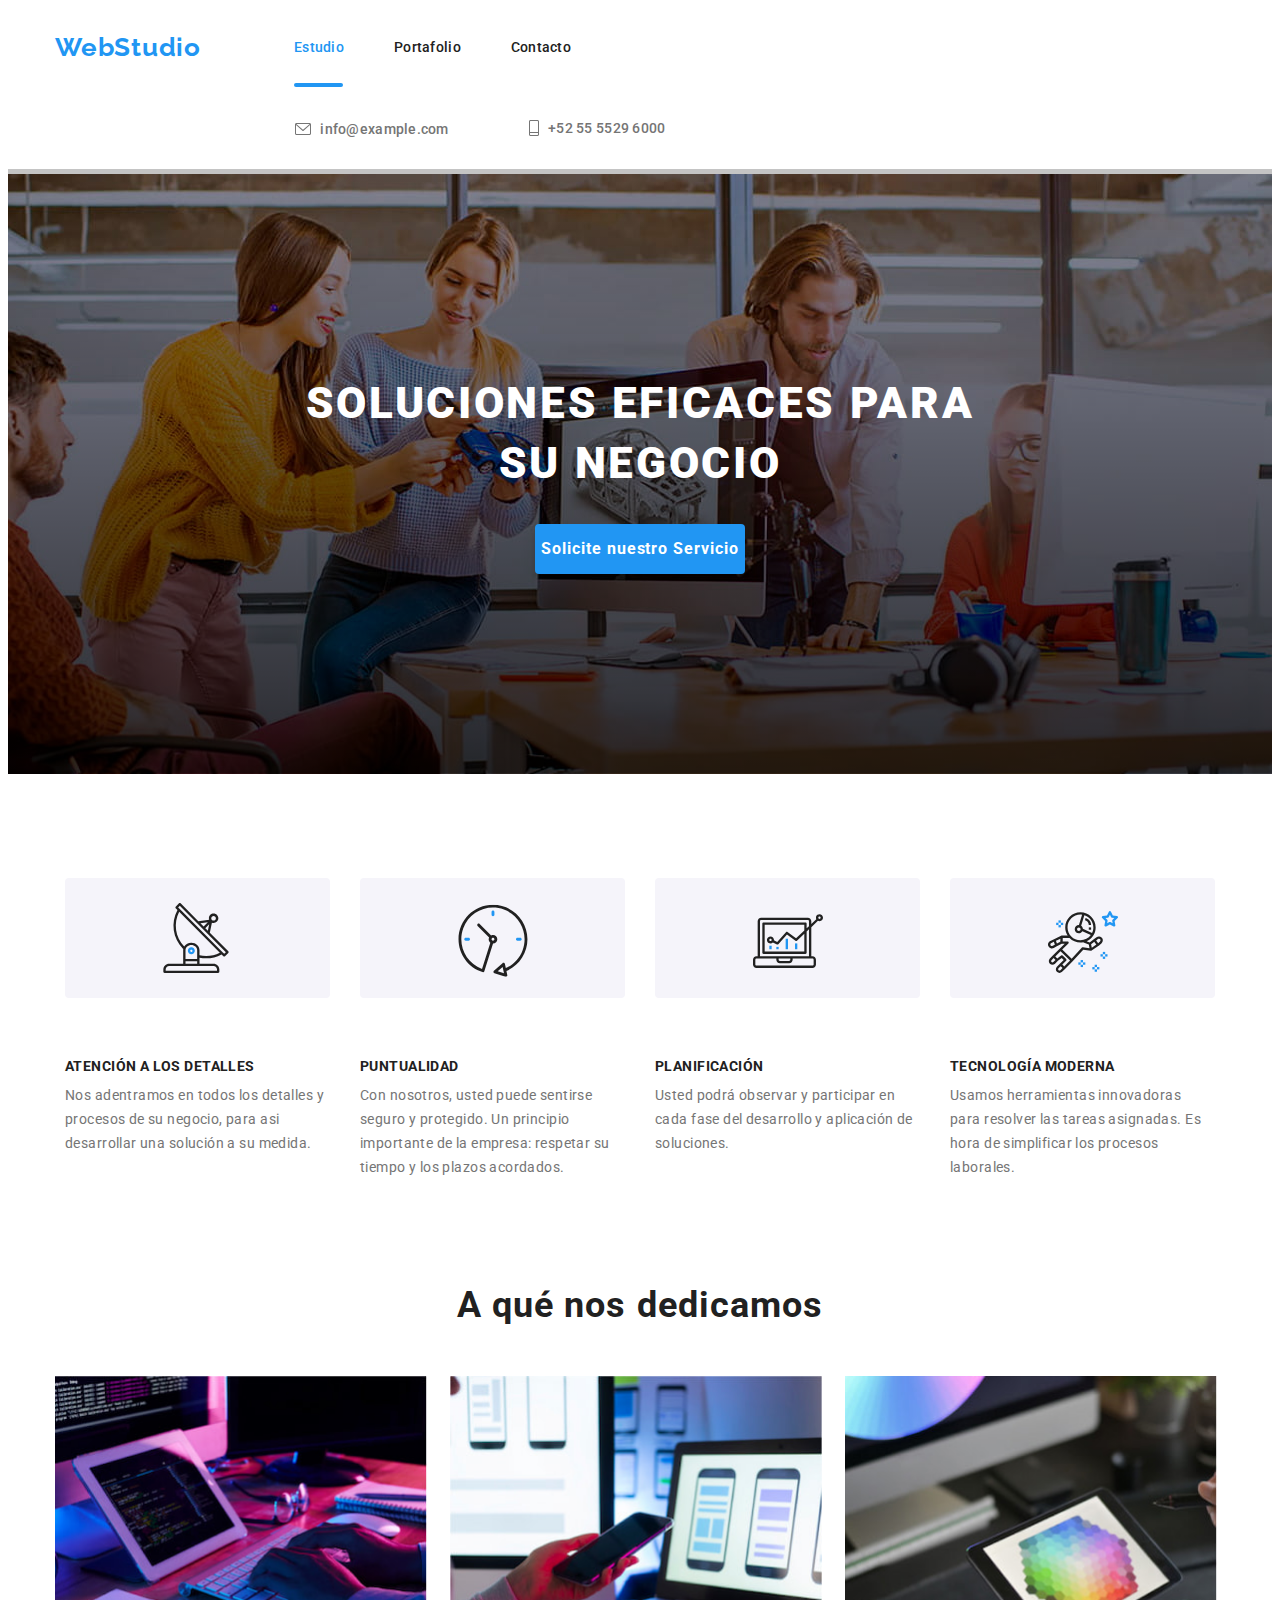
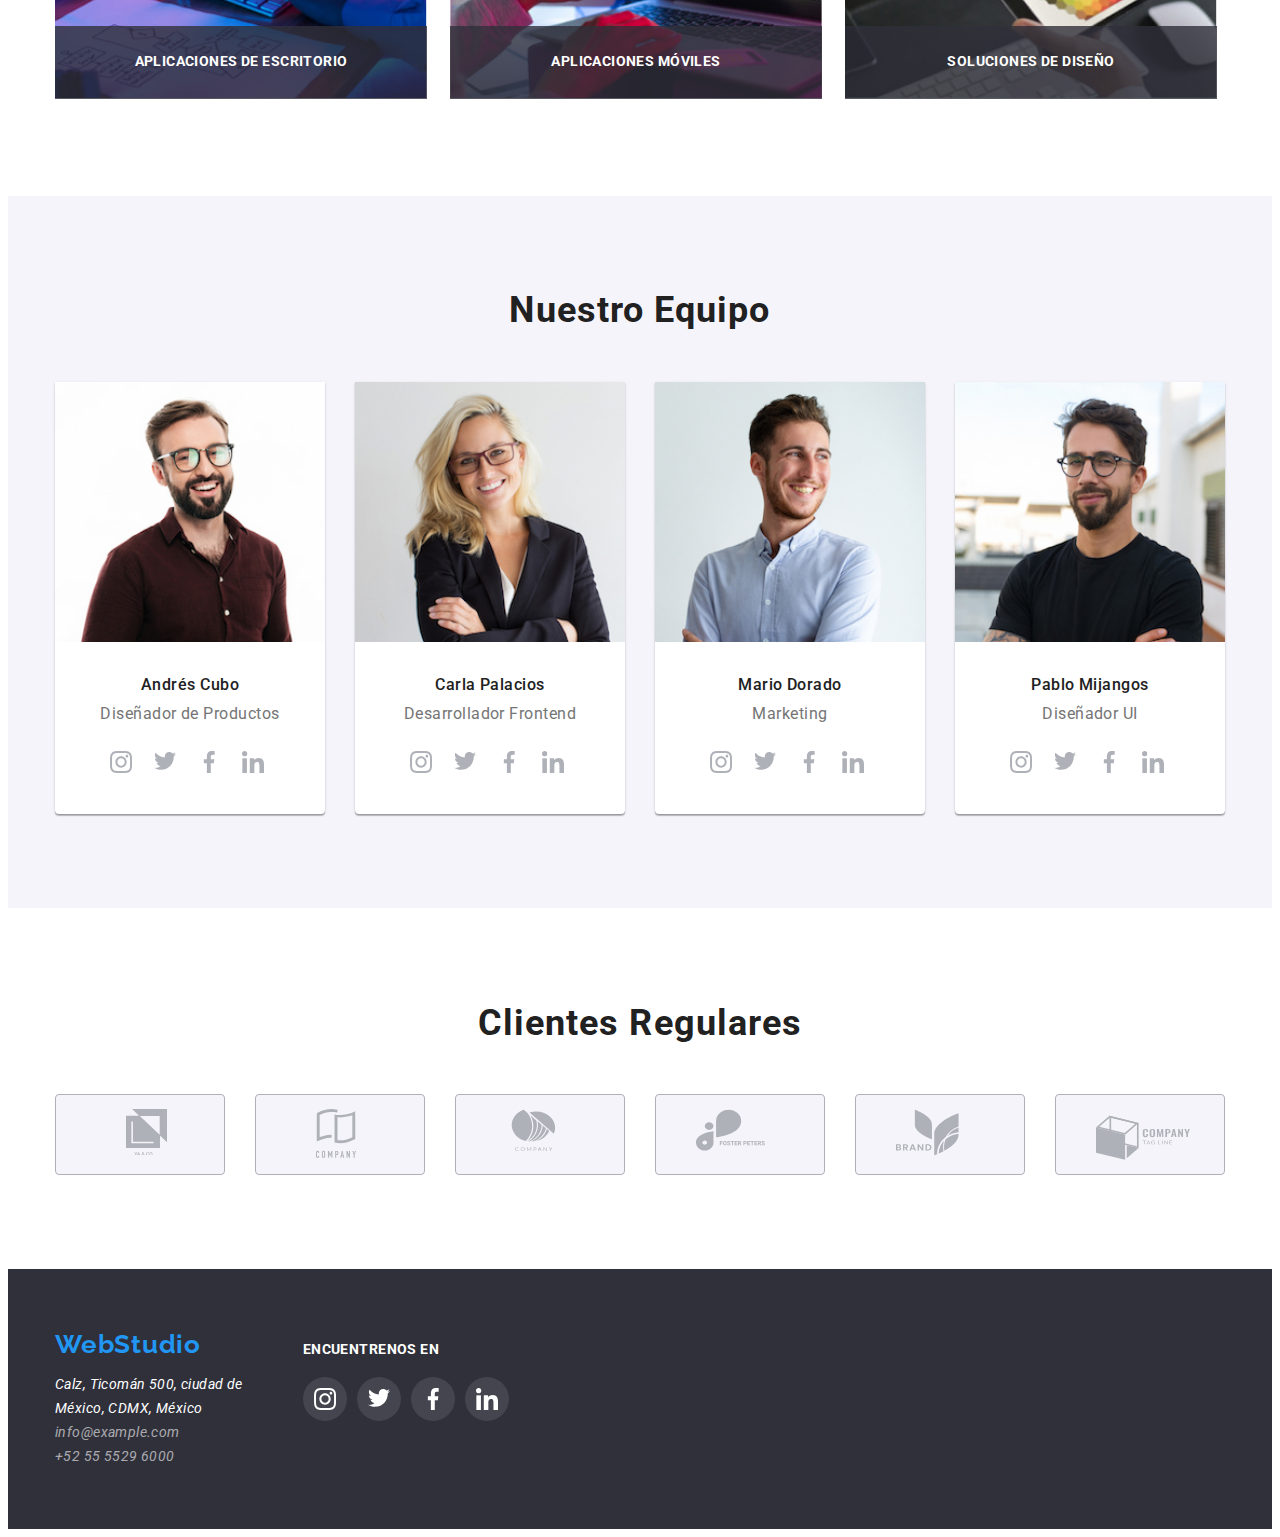
==== index.html @ 2995425c "commit init" ====
<!DOCTYPE html>
<html lang="en">

<head>
    <meta charset="UTF-8" />
    <meta http-equiv="X-UA-Compatible" content="IE=edge" />
    <meta name="viewport" content="width=device-width, initial-scale=1.0" />
    <meta name="theme" content="soluciones efectivas para negocios" />
    <meta name="keywords" content="Negocios, aplicaciones, programas, software" />
    <title>WebStudio</title>
    <link rel="preconnect" href="https://fonts.googleapis.com">
    <link rel="preconnect" href="https://fonts.gstatic.com" crossorigin>
    <link
        href="https://fonts.googleapis.com/css2?family=Raleway:ital,wght@1,700&family=Roboto:wght@400;500;700;900&display=swap"
        rel="stylesheet">
    <link rel="stylesheet" href="https://cdnjs.cloudflare.com/ajax/libs/modern-normalize/2.0.0/modern-normalize.css"
        integrity="sha512-gA2Bvu0/hw4oj0Lp8ZHjK+o3S4BE5m8d/wNVy6ktKLhHKPpWLQwv9ixzuWirWOakoJqlBdePq2NhoCaUOQ5npQ=="
        crossorigin="anonymous" referrerpolicy="no-referrer" />
    <link rel="stylesheet" href="styles.css">
</head>

<body>
    <header class="border">
        <div class="container header-container">
            <a href="index.html" class="link-logo link-position contour-logo">WebStudio</a>
            <nav class="nav-flex">
                <ul class="link-position">
                    <li><a href="./index.html" class="link after-index">Estudio</a></li>
                    <li><a href="./portafolio.html" class="link">Portafolio</a></li>
                    <li><a href="./contacto" class="link">Contacto</a></li>
                </ul>
            </nav>

            <ul class="link-position">
                <li class="header-contacts">
                    <a href="mailto:info@example.com" class="font-position margin-text">
                        <svg class="mail-icon" width="16px" height="12px">
                            <use href="./spriteSVG/icons.svg#icon-mail"></use>
                        </svg>
                        info@example.com
                    </a>
                </li>
                <li class="header-contacts">
                    <a href="tel:+525555296000" class="font-position">
                        <svg class="phone-icon" width="10" height="16">
                            <use href="./spriteSVG/icons.svg#icon-phone"></use>
                        </svg>
                        +52 55 5529 6000
                    </a>
                </li>
            </ul>
        </div>
    </header>

    <main>
        <section class="section-padding background-image image-padding">
            <div class="first-section container">
                <h1 class="tittle">SOLUCIONES EFICACES PARA <br>SU NEGOCIO</h1>
                <button type="button" class="request-our-services-btn request-our-services-btn-style"
                    data-modal-open>Solicite nuestro
                    Servicio</button>
                <div class="backdrop is-hidden" data-modal>
                        <div class="box-modal">
                            <button type="button" class="icon-close-style"><svg width="16" height="16" viewBox="3 -1 13 15" data-modal-close>
                                <use href="spriteSVG/icons.svg#icon-close"></use> 
                            </svg></button>

                            <form>
                                holass
                                <label>
                                    
                                </label>
                            </form>
                        </div>
                </div>
            </div>
        </section>

        <section class="second-section-container">
            <div class="container">
                <ul class="text-container">
                    <li class="text-box">
                        <div class="icon-text-box">
                            <svg width="70" viewBox="0 -25 70 120">
                                <use href="./spriteSVG/icons.svg#icon-antena-1"></use>
                            </svg>
                        </div>
                        <h3 class="text-box-tittle">ATENCIÓN A LOS DETALLES</h3>
                        <p class="text-box-description">Nos adentramos en todos los detalles y procesos de su negocio,
                            para asi
                            desarrollar una solución a su medida.</p>
                    </li>
                    <li class="text-box">
                        <div class="icon-text-box">
                            <svg width="70" viewBox="0 -28 68 120">
                                <use href="./spriteSVG/icons.svg#icon-reloj-1"></use>
                            </svg>
                        </div>
                        <h3 class="text-box-tittle">PUNTUALIDAD</h3>
                        <p class="text-box-description">Con nosotros, usted puede sentirse seguro y protegido. Un
                            principio
                            importante de la empresa: respetar su tiempo y los plazos acordados.</p>
                    </li>
                    <li class="text-box">
                        <div class="icon-text-box">
                            <svg width="70" viewBox="0 -26 70 100">
                                <use href="./spriteSVG/icons.svg#icon-diagrama-1"></use>
                            </svg>
                        </div>
                        <h3 class="text-box-tittle">PLANIFICACIÓN</h3>
                        <p class="text-box-description">Usted podrá observar y participar en cada fase del desarrollo y
                            aplicación de
                            soluciones.</p>
                    </li>
                    <li class="text-box">
                        <div class="icon-text-box">
                            <svg width="70" viewBox="0 -27 70 108">
                                <use href="./spriteSVG/icons.svg#icon-astronauta-1"></use>
                            </svg>
                        </div>
                        <h3 class="text-box-tittle">TECNOLOGÍA MODERNA</h3>
                        <p class="text-box-description">Usamos herramientas innovadoras para resolver las tareas
                            asignadas. Es hora
                            de simplificar los procesos laborales.</p>
                    </li>
                </ul>
            </div>
        </section>
        <section class="section-padding">
            <div class="container">
                <h2 class="tittle-one-format">A qué nos dedicamos</h2>
                <ul class="img-container">
                    <li>
                        <div class="img-relative-position">
                        <img src="images/ejemplodetrabajo.jpg" alt="Persona trabajando en una computadora" width="372">
                        <p class="img-box">APLICACIONES DE ESCRITORIO</p>
                        </div>
                    </li>
                    <li>
                        <div class="img-relative-position">
                        <img src="images/ejemplodetrabajo2.jpg" alt="Persona realizando comprobaciones en su celular y computadora" width="372">
                        <p class="img-box">APLICACIONES MÓVILES</p>
                        </div>
                    </li>
                    <li>
                        <div class="img-relative-position">
                        <img src="images/ejemplodetrabajo3.jpg" alt="Persona trabajando en una tablet" width="372">
                        <p class="img-box">SOLUCIONES DE DISEÑO</p>
                        </div>
                    </li>
                </ul>
            </div>
        </section>

        <section class="section-padding background-color-section">
            <div class="container">
                <h2 class="tittle-two-format">Nuestro Equipo</h2>
                <ul class="our-team-container">
                    <li class="our-team-card"><img src="./images/diseñadordelaempresa.jpg"
                            alt="Empleado encargado del diseño" width="270" />
                        <div class="our-team-information">
                            <p class="employeer-name">Andrés Cubo</p>
                            <p class="employeer-position">Diseñador de Productos</p>
                            <ul class="social-media-container">
                                <li><a class="card-social-media-list-link" href="https://www.instagram.com"><svg
                                            width="44" height="44" viewBox="0 -10 20 40">
                                            <use href="./spriteSVG/icons.svg#icon-instagram"></use>
                                        </svg> </a> </li>
                                <li><a class="card-social-media-list-link" href="https://www.twitter.com"><svg
                                            width="44" height="44" viewBox="0 -10 20 40">
                                            <use href="./spriteSVG/icons.svg#icon-twitter"></use>
                                        </svg> </a> </li>
                                <li><a class="card-social-media-list-link" href="https://facebook.com"><svg width="44"
                                            height="44" viewBox="-5 -10 20 40">
                                            <use href="./spriteSVG/icons.svg#icon-facebook"></use>
                                        </svg> </a> </li>
                                <li><a class="card-social-media-list-link" href="https://linkedin.com"><svg width="44"
                                            height="44" viewBox="0 -10 20 40">
                                            <use href="./spriteSVG/icons.svg#icon-linkedin"></use>
                                        </svg> </a> </li>
                            </ul>
                        </div>
                    </li>

                    <li class="our-team-card"><img src="./images/desarrolladoradelaempresa.jpg"
                            alt="Empleada encargada de la creación de los programas" width="270" />
                        <div class="our-team-information">
                            <p class="employeer-name">Carla Palacios</p>
                            <p class="employeer-position">Desarrollador Frontend</p>
                            <ul class="social-media-container">
                                <li><a class="card-social-media-list-link" href="https://www.instagram.com"><svg
                                            width="44" height="44" viewBox="0 -10 20 40">
                                            <use href="./spriteSVG/icons.svg#icon-instagram"></use>
                                        </svg> </a> </li>
                                <li><a class="card-social-media-list-link" href="https://www.twitter.com"><svg
                                            width="44" height="44" viewBox="0 -10 20 40">
                                            <use href="./spriteSVG/icons.svg#icon-twitter"></use>
                                        </svg> </a> </li>
                                <li><a class="card-social-media-list-link" href="https://facebook.com"><svg width="44"
                                            height="44" viewBox="-5 -10 20 40">
                                            <use href="./spriteSVG/icons.svg#icon-facebook"></use>
                                        </svg> </a> </li>
                                <li><a class="card-social-media-list-link" href="https://linkedin.com"><svg width="44"
                                            height="44" viewBox="0 -10 20 40">
                                            <use href="./spriteSVG/icons.svg#icon-linkedin"></use>
                                        </svg> </a> </li>
                            </ul>
                        </div>
                    </li>
                    <li class="our-team-card"><img src="images/marketingdelaempresa.jpg"
                            alt="Empleado encargado del marketing" width="270" />
                        <div class="our-team-information">
                            <p class="employeer-name">Mario Dorado</p>
                            <p class="employeer-position">Marketing</p>
                            <ul class="social-media-container">
                                <li><a class="card-social-media-list-link" href="https://www.instagram.com"><svg
                                            width="44" height="44" viewBox="0 -10 20 40">
                                            <use href="./spriteSVG/icons.svg#icon-instagram"></use>
                                        </svg> </a> </li>
                                <li><a class="card-social-media-list-link" href="https://www.twitter.com"><svg
                                            width="44" height="44" viewBox="0 -10 20 40">
                                            <use href="./spriteSVG/icons.svg#icon-twitter"></use>
                                        </svg> </a> </li>
                                <li><a class="card-social-media-list-link" href="https://facebook.com"><svg width="44"
                                            height="44" viewBox="-5 -10 20 40">
                                            <use href="./spriteSVG/icons.svg#icon-facebook"></use>
                                        </svg> </a> </li>
                                <li><a class="card-social-media-list-link" href="https://linkedin.com"><svg width="44"
                                            height="44" viewBox="0 -10 20 40">
                                            <use href="./spriteSVG/icons.svg#icon-linkedin"></use>
                                        </svg> </a> </li>
                            </ul>
                        </div>
                    </li>
                    <li class="our-team-card"><img src="./images/diseñadorUIdelaempresa.jpg"
                            alt="Empleado encargado del diseño e intefaz de usuario" width="270" />
                        <div class="our-team-information">
                            <p class="employeer-name">Pablo Mijangos</p>
                            <p class="employeer-position">Diseñador UI</p>
                            <ul class="social-media-container">
                                <li><a class="card-social-media-list-link" href="https://www.instagram.com"><svg
                                            width="44" height="44" viewBox="0 -10 20 40">
                                            <use href="./spriteSVG/icons.svg#icon-instagram"></use>
                                        </svg> </a> </li>
                                <li><a class="card-social-media-list-link" href="https://www.twitter.com"><svg
                                            width="44" height="44" viewBox="0 -10 20 40">
                                            <use href="./spriteSVG/icons.svg#icon-twitter"></use>
                                        </svg> </a> </li>
                                <li><a class="card-social-media-list-link" href="https://facebook.com"><svg width="44"
                                            height="44" viewBox="-5 -10 20 40">
                                            <use href="./spriteSVG/icons.svg#icon-facebook"></use>
                                        </svg> </a> </li>
                                <li><a class="card-social-media-list-link" href="https://linkedin.com"><svg width="44"
                                            height="44" viewBox="0 -10 20 40">
                                            <use href="./spriteSVG/icons.svg#icon-linkedin"></use>
                                        </svg> </a> </li>
                            </ul>
                        </div>
                    </li>
                </ul>
            </div>
        </section>

        <section class="section-padding">
            <div class="container">
                <h2 class="tittle-one-format">Clientes Regulares</h2>
                <ul class="icon-cr-container">
                    <li class="icon-cliente-regular"><a href="" class="icon-color"><svg viewBox="-70 -15 168 81">
                                <use href="./spriteSVG/icons.svg#icon-logo-1"></use>
                            </svg></a></li>
                    <li class="icon-cliente-regular"><a href="" class="icon-color"><svg viewBox="-60 -15 168 81">
                                <use href="./spriteSVG/icons.svg#icon-logo-2"></use>
                            </svg></a></li>
                    <li class="icon-cliente-regular"><a href="" class="icon-color"><svg viewBox="-55 -15 168 81">
                                <use href="./spriteSVG/icons.svg#icon-logo-3"></use>
                            </svg></a></li>
                    <li class="icon-cliente-regular"><a href="" class="icon-color"><svg viewBox="-40 -15 168 81">
                                <use href="./spriteSVG/icons.svg#icon-logo-4"></use>
                            </svg></a></li>
                    <li class="icon-cliente-regular"><a href="" class="icon-color"><svg viewBox="-40 -15 168 81">
                                <use href="./spriteSVG/icons.svg#icon-logo-5"></use>
                            </svg></a></li>
                    <li class="icon-cliente-regular"><a href="" class="icon-color"><svg viewBox="-40 -15 168 68">
                                <use href="./spriteSVG/icons.svg#icon-logo-6"></use>
                            </svg></a></li>
                </ul>
            </div>

        </section>
    </main>

    <footer class="background-color-section-footer">
        <div class="footer-container">
            <div class="margin-space">
                <a href="index.html" class="link-logo ubication-logo">WebStudio</a>
                <address>
                    <p class="location-information">Calz, Ticomán 500, ciudad de <br>México, CDMX, México</p>
                    <ul class="footer-contacts">
                        <li><a href="mailto:info@example.com" class="link-footer">info@example.com</a></li>
                        <li><a href="tel:+525555296000" class="link-footer">+52 55 5529 6000</a></li>
                    </ul>
                </address>
            </div>
            <div>
                <p class="find-us-text">ENCUENTRENOS EN</p>
                <ul class="icon-footer-container">
                    <li><a class="icon-footer" href="https://www.instagram.com"><svg width="44" height="44"
                                viewBox="0 -10 20 40">
                                <use href="./spriteSVG/icons.svg#icon-instagram"></use>
                            </svg> </a> </li>
                    <li><a class="icon-footer" href="https://www.twitter.com"><svg width="44" height="44"
                                viewBox="0 -10 20 40">
                                <use href="./spriteSVG/icons.svg#icon-twitter"></use>
                            </svg> </a> </li>
                    <li><a class="icon-footer" href="https://facebook.com"><svg width="44" height="44"
                                viewBox="-5 -10 20 40">
                                <use href="./spriteSVG/icons.svg#icon-facebook"></use>
                            </svg></a> </li>
                    <li><a class="icon-footer" href="https://linkedin.com"><svg width="44" height="44"
                                viewBox="0 -10 20 40">
                                <use href="./spriteSVG/icons.svg#icon-linkedin"></use>
                            </svg> </a> </li>
                </ul>
            </div>
        </div>
    </footer>
    <script src="js/modal.js"></script>
</body>

</html>
---- styles.css ----
:root {
    --brand-color: #2196F3;
    --font-one-color: #212121;
    --font-two-color: #757575;
    --font-three-color: #FFFFFF;
    --icon-color: #F5F4FA;
    --default-space: 0.03em;

}

* {
    box-sizing: border-box;
    list-style: none;
    text-decoration: none;
    font-family: 'Roboto', 'Lucida Sans', 'Lucida Sans Regular', 'Lucida Grande', 'Lucida Sans Unicode', Verdana, sans-serif;
}

h2 {
    text-align: center;
}

header {
    background-color: var(--font-three-color);
}

body {
    color: var(--font-one-color);

}

ul,
ol,
li {
    margin: 0;
    padding: 0;
}

h1,
h2,
h3,
h4,
h5,
h6 {
    margin: 0;
}

p {
    margin: 0;
}

::-webkit-scrollbar {
    display: none;
}

/*************index*************/

/*header*/

.border {
    border-bottom: 5px solid #C4C4C4;
    position: relative;
}

.container {
    width: 1200px;
    padding-left: 15px;
    padding-right: 15px;
    margin-left: auto;
    margin-right: auto;
}

.header-container {
    display: flex;
    align-items: center;
    flex-wrap: wrap;
}

.link-logo {
    font-family: 'Raleway';
    font-weight: 700;
    font-size: 26px;
    line-height: 1.19;
    letter-spacing: var(--default-space);
    color: var(--brand-color);
    
}

.after-index::after {
    content: "";
    width: 49px;
    height: 4px;
    background-color: var(--brand-color);
    display: flex;
    position: absolute;
    top: 68px;
    border-radius: 2px;
}

.link-position {
    display: flex;
    margin: 0;
    padding: 0;
   
}

.contour-logo {
    margin: 0 93px 0 0;
    padding: 24px 0 25px 0;
}

.nav-flex {
    display: flex;

}

.link {
    font-style: normal;
    font-weight: 500;
    font-size: 14px;
    line-height: 16px;
    letter-spacing: 0.02em;
    color: var(--font-one-color);
    display: block;
    padding-top: 24px;
    padding-bottom: 25px;
    margin-right: 50px;
    transition: color 250ms cubic-bezier(0.4, 0, 0.2, 1);
}

.header-contacts {
    display: flex;
    align-items: center;
    align-content: center;
}

.mail-icon {
    margin-left: 240px;
    margin-right: 6px;
    vertical-align: middle;
    fill: var(--font-two-color);
    line-height: 16px;
    position: relative;
    top: -1px;
    transition: fill 250ms cubic-bezier(0.4, 0, 0.2, 1);
}

.phone-icon {
    margin-left: 30px;
    margin-right: 6px;
    vertical-align: middle;
    fill: var(--font-two-color);
    line-height: 16px;
    position: relative;
    top: -1px;
    transition: fill 250ms cubic-bezier(0.4, 0, 0.2, 1);
}

.font-position {
    font-style: normal;
    font-weight: 500;
    font-size: 14px;
    line-height: 16px;
    letter-spacing: 0.02em;
    color: var(--font-two-color);
    padding: 32px 0 32px 0;
    transition: color 250ms cubic-bezier(0.4, 0, 0.2, 1);
}

.linkto {
    transition: color 250ms cubic-bezier(0.4, 0, 0.2, 1);
}

.margin-text {
    margin-right: 50px;
}

.link:hover,
.link:focus,
.linkto:hover,
.linkto:focus,
.font-position:hover,
.font-position:focus {
    color: var(--brand-color);
    
}

.font-position:hover .mail-icon,
.font-position:focus .mail-icon,
.font-position:hover .phone-icon,
.font-position:focus .phone-icon {
    fill: var(--brand-color);
}

.after-portafolio,
.after-index {
    color: var(--brand-color);
    position: relative;
}

/*main (first section)*/

.section-padding {
    padding-top: 94px;
    padding-bottom: 94px;
}

.background-image {
    background-color: #2F303A;
    background: linear-gradient(rgba(255, 255, 255, 0), rgba(0, 0, 0, 0.7)), url(images/trabajadores.jpg);
    background-repeat: no-repeat;
    background-position: center;
    background-size: cover;
}

.image-padding {
    padding-top: 200px;
    padding-bottom: 200px;
}

.first-section {
    display: flex;
    flex-direction: column;
    flex-wrap: wrap;
    align-items: center;
}

.tittle {
    font-weight: 900;
    font-size: 44px;
    line-height: 1.36;
    letter-spacing: 0.06em;
    color: var(--font-three-color);
    text-align: center;

}

.request-our-services-btn {
    border: none;
    margin-top: 30px;
}

.request-our-services-btn-style {

    font-weight: 700;
    font-size: 16px;
    line-height: 1.875;
    letter-spacing: 0.06em;
    color: var(--font-three-color);
    background-color: var(--brand-color);
    box-shadow: 0px 4px 4px rgba(0, 0, 0, 0.15);
    border-radius: 4px;
    padding-top: 10px;
    padding-bottom: 10px;
    transition: background-color 250ms cubic-bezier(0.4, 0, 0.2, 1),
    box-shadow 250ms cubic-bezier(0.4, 0, 0.2, 1);

}

.backdrop.is-hidden {
    visibility: hidden;
    opacity: 0;
    pointer-events: none;
}

.backdrop {
    position: fixed;
    top: 0;
    left: 0;
    width: 100%;
    height: 100%;
    background-color: rgba(0, 0, 0, 0.5);
    opacity: 1;
    visibility: visible;
    transition: opacity 250ms cubic-bezier(0.4, 0, 0.2, 1), visibility 250ms cubic-bezier(0.4, 0, 0.2, 1);
    margin: 0;
    display: flex;
    justify-content: center;
}

.box-modal {
    position: absolute;
    top: 50%;
    left: 50%;
    transform: translate(-50%, -50%) scale(1);
    padding: 8px;
    width: 528px;
    height: 581px;
    border-radius: 4px;
    background-color: #FFF;
    box-shadow: 0px 1px 3px rgba(0, 0, 0, 0.12), 0px 1px 1px rgba(0, 0, 0, 0.14), 0px 2px 1px rgba(0, 0, 0, 0.2);
    transition: transform 250ms cubic-bezier(0.4, 0, 0.2, 1);
}

.icon-close-style {
    border: 1px solid rgb(196, 196, 196);
    background-color: #ffffff;
    width: 31px;
    height: 31px;
    border-radius: 50%;
    right:8px;
    position: absolute;
}

.request-our-services-btn:hover,
.request-our-services-btn:focus {
    background-color: #18619c;
    box-shadow: 0px 3px 1px rgba(0, 0, 0, 0.1), 0px 1px 2px rgba(0, 0, 0, 0.08), 0px 2px 2px rgba(0, 0, 0, 0.12);
}

/*main (second section)*/

.second-section-container {
    padding-top: 94px;
}

.text-container {
    display: flex;
    margin: 10px;
    height: auto;
    text-align: left;
    padding-left: 0%;
    gap: 30px;
}

.text-box {
    display: flex;
    flex-direction: column;
    flex-basis: calc((100% - 90px) / 4);
}

.icon-text-box {
    background: var(--icon-color);
    height: 120px;
    margin-bottom: 30px;
    border-radius: 4px;
    display: flex;
    justify-content: center;
    align-items: center;
}

.text-box-tittle {
    font-weight: 700;
    font-size: 14px;
    line-height: 16px;
    letter-spacing: var(--default-space);
    text-transform: uppercase;
    color: var(--font-one-color);
    padding-top: 30px;
    padding-bottom: 10px;
}

.text-box-description {

    font-size: 14px;
    line-height: 1.71;
    letter-spacing: var(--default-space);
    color: var(--font-two-color);
}

/*main (third section)*/

.tittle-one-format {
    font-style: normal;
    font-weight: 700;
    font-size: 36px;
    line-height: 42px;
    letter-spacing: var(--default-space);
    padding-bottom: 50px;
}

.img-container {
    display: flex;
    gap: 23px;
    padding: 0;
}

.img-relative-position {
    position: relative;
}

.img-box {
    width: 372px;
    height: 73px;
    background: rgba(47, 48, 58, 0.8);
    font-weight: 700;
    font-size: 14px;
    line-height: 16px;
    text-align: center;
    letter-spacing: var(--default-space);
    text-transform: uppercase;
    color: var(--font-three-color);
    padding-top: 27px;
    padding-bottom: 27px;
    top: 250px;
    position: absolute;
}

/*main (fourth section)*/

.background-color-section {
    background-color: #F5F4FA;
}

.tittle-two-format {

    font-weight: 700;
    font-size: 36px;
    line-height: 1.16;
    letter-spacing: var(--default-space);
    color: var(--font-one-color);
    margin-bottom: 50px;
}

.our-team-container {
    display: flex;
    text-align: center;
    padding: 0px;
    gap: 30px;
    margin: 0px;
}

.our-team-card {
    background: var(--font-three-color);
    box-shadow: 0px 1px 3px rgba(0, 0, 0, 0.12), 0px 1px 1px rgba(0, 0, 0, 0.14), 0px 2px 1px rgba(0, 0, 0, 0.2);
    border-radius: 0px 0px 4px 4px;
}

.our-team-information {
    padding: 30px 44px;

}

.employeer-name {

    font-weight: 500;
    font-size: 16px;
    line-height: 1.18;
    letter-spacing: var(--default-space);
    color: var(--font-one-color);
    margin: 0 0 10px 0;
}

.employeer-position {

    font-size: 16px;
    line-height: 1.18;
    letter-spacing: var(--default-space);
    color: var(--font-two-color);
    margin: 0;
}

.social-media-container {
    display: flex;
    margin-top: 16px;

}

.card-social-media-list-link {
    display: flex;
    justify-content: center;
    align-items: center;
    width: 100%;
    height: 100%;
    fill: #AFB1B8;
    transition: fill 250ms cubic-bezier(0.4, 0, 0.2, 1),
    background-color 250ms cubic-bezier(0.4, 0, 0.2, 1),
    border-radius 250ms cubic-bezier(0.4, 0, 0.2, 1);
}

.card-social-media-list-link:hover {
    fill: var(--font-three-color);
    border-radius: 50%;
    background-color: var(--brand-color);
}

/* (main) five section */

.icon-cr-container {
    display: flex;
    justify-content: space-between;
}

.icon-cliente-regular {

    border: 1px solid #AFB1B8;
    border-radius: 4px;
    background-color: var(--icon-color);
    width: 170px;
    height: 81px;
    transition: fill 250ms cubic-bezier(0.4, 0, 0.2, 1),
    border 250ms cubic-bezier(0.4, 0, 0.2, 1);

}

.icon-color {
    display: flex;
    justify-content: center;
    align-items: center;
    width: 100%;
    height: 100%;
    fill: #AFB1B8;
    transition: fill 250ms cubic-bezier(0.4, 0, 0.2, 1),
    stroke 250ms cubic-bezier(0.4, 0, 0.2, 1);
}

.icon-color:hover,
.icon-color:focus {
    fill: var(--brand-color);
    stroke: var(--brand-color);
}

.icon-cliente-regular:hover {
    border: 1px solid var(--brand-color);
    fill: var(--brand-color);
}

/*footer*/

.background-color-section-footer {
    background-color: #2F303A;
    padding-top: 60px;
    padding-bottom: 60px;

}

.footer-container {

    display: flex;
    padding-left: 15px;
    padding-right: 15px;
    margin-left: auto;
    margin-right: auto;
    width: 1200px;
}

.margin-space {
    margin-right: 60px;
}

.ubication-logo {
    padding: 0px;
}

.location-information {

    font-size: 14px;
    line-height: 1.71;
    letter-spacing: var(--default-space);
    color: var(--font-three-color);
    margin: 14px 0 0;

}

.footer-contacts {
    padding-left: 0px;
    margin: 0px;
}

.link-footer {

    font-size: 14px;
    line-height: 1.71;
    letter-spacing: var(--default-space);
    color: rgba(255, 255, 255, 0.6);
}

.find-us-text {

    font-weight: 700;
    font-size: 14px;
    line-height: 16px;
    letter-spacing: var(--default-space);
    text-transform: uppercase;
    color: var(--font-three-color);
    padding-top: 12px;

}

.icon-footer-container {
    display: flex;
    padding-top: 20px;
    gap: 10px;
}

.icon-footer {
    fill: white;
    border-radius: 50%;
    background-color: rgba(255, 255, 255, 0.1);
    display: flex;
    justify-content: center;
    align-items: center;
    width: 100%;
    height: 100%;
    transition: background-color 250ms cubic-bezier(0.4, 0, 0.2, 1);
}

.icon-footer:hover,
.icon-footer:focus {
    background-color: var(--brand-color);
}


/*************Portafolio*************/
.border-2 {
    border-bottom: 1px solid #C4C4C4;

}

.after-portafolio::after {
    content: "";
    width: 74px;
    height: 4px;
    background-color: var(--brand-color);
    display: flex;
    position: absolute;
    top: 68px;
    border-radius: 2px;
}

/*main (only section)*/

.container-btn {
    display: flex;
    justify-content: center;
    flex-wrap: wrap;
    align-items: center;
    margin-top: 0;
    margin-bottom: 50px;
    padding-left: 0;
}

.item-btn {
    margin: 4px;
    border: 0;
    padding: 6px 24px;
    border-radius: 4px;
    font-size: 16px;
    line-height: 1.6;
    font-weight: 500;
    cursor: pointer;
    background: #E5E5E5;
    transition: color 250ms cubic-bezier(0.4, 0, 0.2, 1),
    background-color 250ms cubic-bezier(0.4, 0, 0.2, 1),
    box-shadow 250ms cubic-bezier(0.4, 0, 0.2, 1);
}

.container-cards {
    display: flex;
    flex-wrap: wrap;
    gap: 25px;
    margin: 0;
    padding: 0;
}

.product-card {
    flex-basis: calc((100% - 54px) / 3);
    background-color: #FFFFFF;
    border-radius: 0px 0px 4px 4px;
    overflow: hidden;
    border: 1px solid #EEEEEE;
    box-shadow: 1px 4px 6px 0px #00000029;
    box-shadow: 0px 4px 4px 0px #0000000F;
    box-shadow: 0px 1px 1px 0px #0000001F;
    transition: box-shadow 250ms cubic-bezier(0.4, 0, 0.2, 1);
}

.card-information {
    padding-top: 20px;
    color: var(--font-one-color);

}

.overlay-box {
    position: relative;
    margin: 0 auto;
    overflow: hidden;
    display: flex;
}

.overlay {
    position: absolute;
    top: 0;
    left: 0;
    width: 100%;
    height: 100%;
    background-color: rgba(33, 150, 243, 0.9);
    transform: translatey(100%);
    transition: transform 250ms cubic-bezier(0.4, 0, 0.2, 1);
}

.overlay-description {
    color: #fff;
    padding: 10px;
    margin: 0;
    font-size: 18px;
    font-style: normal;
    font-weight: 400;
    line-height: 28px;
    letter-spacing: var(--default-space);
    padding: 63px 24px;
}

.product-name {
    font-style: normal;
    font-weight: 700;
    font-size: 18px;
    line-height: 2;
    margin: 0;
    padding-left: 24px;
    padding-right: 24px;
}

.product-type {
    font-size: 16px;
    font-weight: 400;
    line-height: 2.5;
    margin: 0;
    padding-left: 24px;
    padding-bottom: 20px;
    color: #757575;
}

.product-card:hover .overlay {
    transform: translatey(0);
}

.item-btn:hover,
.item-btn:focus {
    color: var(--font-three-color);
    background-color: var(--brand-color);
    box-shadow: 0px 2px 2px 0px rgba(0, 0, 0, 0.12), 0px 1px 2px 0px rgba(0, 0, 0, 0.08), 0px 3px 1px 0px rgba(0, 0, 0, 0.10);
}

.product-card:hover,
.product-cards:focus {
    box-shadow: 0px 1px 1px rgba(0, 0, 0, 0.12), 0px 4px 4px rgba(0, 0, 0, 0.06), 1px 4px 6px rgba(0, 0, 0, 0.16);
}
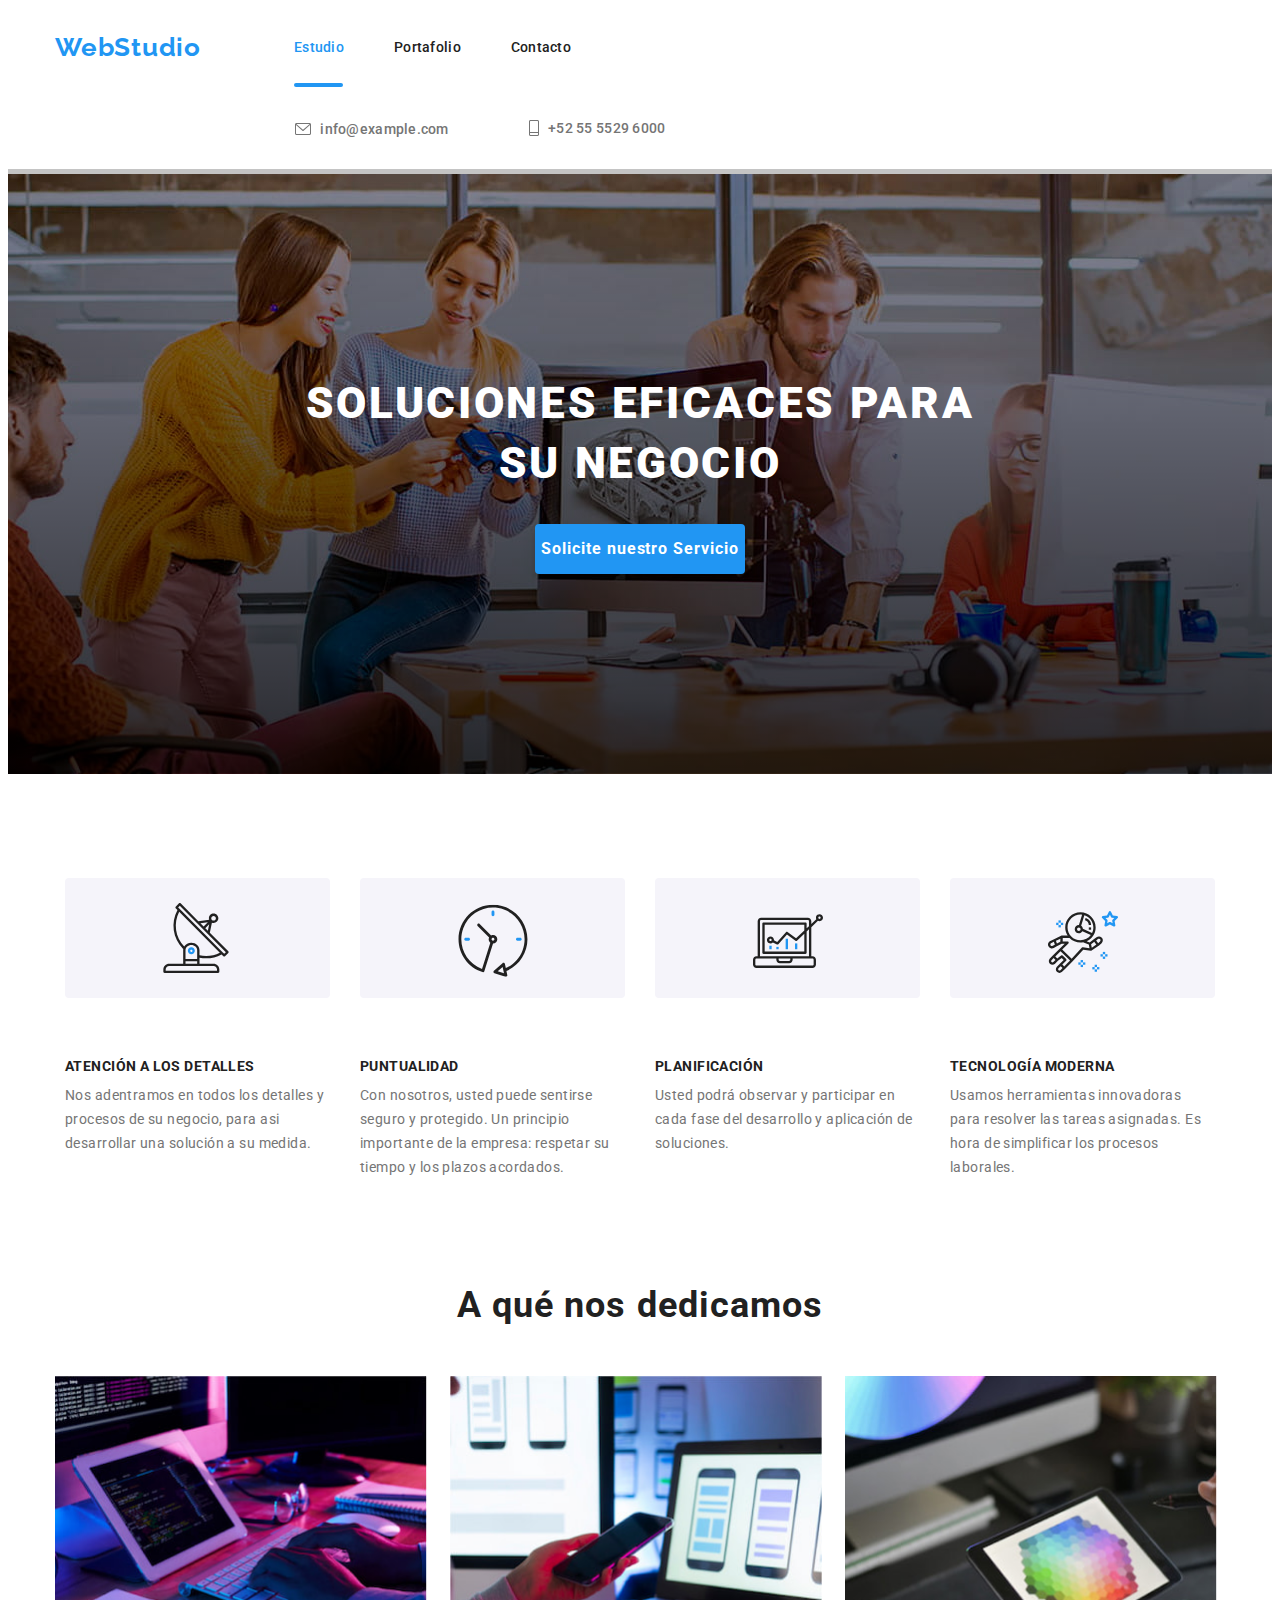
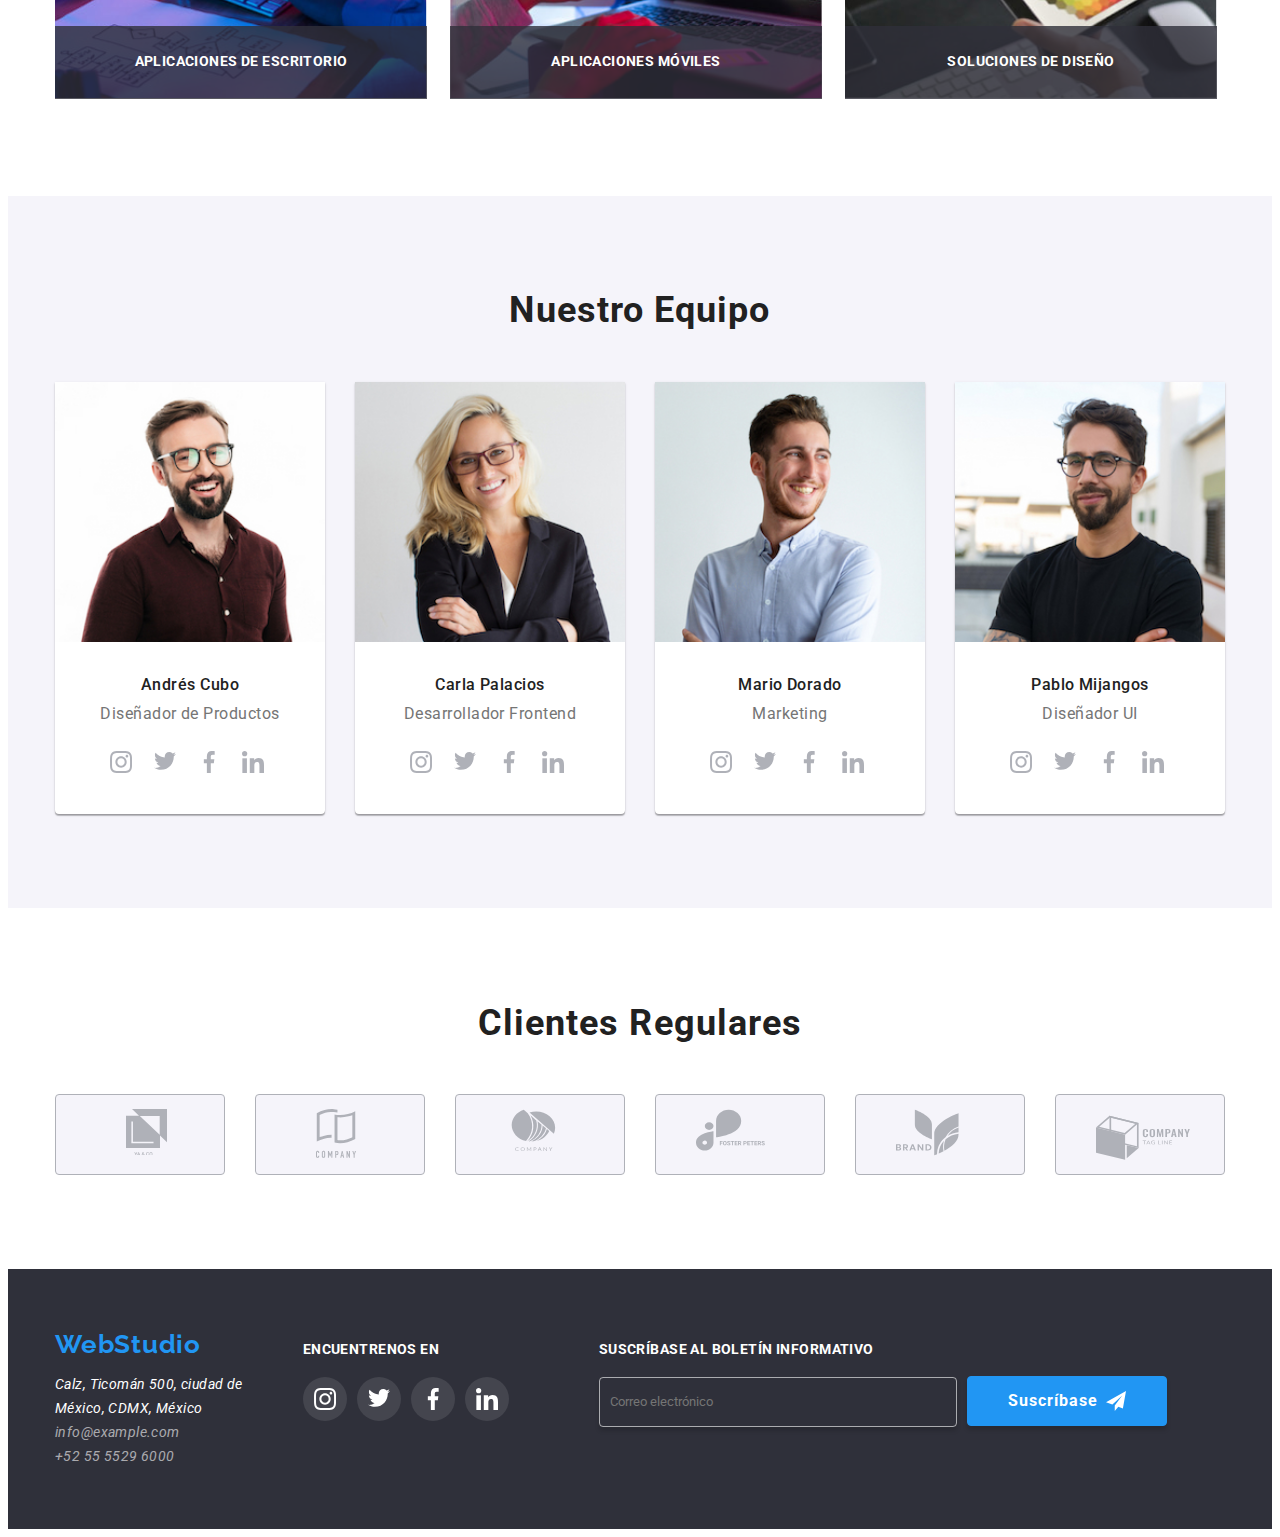
==== commit a01df0ba: "progression commit" ====
--- a/index.html
+++ b/index.html
@@ -60,18 +60,57 @@
                     data-modal-open>Solicite nuestro
                     Servicio</button>
                 <div class="backdrop is-hidden" data-modal>
-                        <div class="box-modal">
-                            <button type="button" class="icon-close-style"><svg width="16" height="16" viewBox="3 -1 13 15" data-modal-close>
-                                <use href="spriteSVG/icons.svg#icon-close"></use> 
+                    <div class="box-modal">
+                        <button type="button" class="icon-close-style"><svg width="16" height="16" viewBox="3 -1 13 15"
+                                data-modal-close>
+                                <use href="spriteSVG/icons.svg#icon-close"></use>
                             </svg></button>
-
-                            <form>
-                                holass
-                                <label>
-                                    
-                                </label>
-                            </form>
-                        </div>
+                        
+                    <form name="contact-form" autocomplete="on" novalidate>
+                    <div class="contact-form-container">
+                    <h3 class="model-tittle">Deje sus datos, nos contactaremos con usted</h3>
+                            <label for="user-name">Nombre
+                                <input class="contact-form-input" type="name" name="firstName" id="user-name" />
+                                <svg class="svg-form" width="18" height="18">
+                                    <use href="/spriteSVG/icons.svg#icon-user"></use>
+                                </svg>
+                            </label>
+                            
+                            <label for="user-phone">Teléfono
+                                <input class="contact-form-input" type="tel" name="phone" id="user-phone" />
+                                <svg class="svg-form" width="18" height="18">
+                                    <use href="/spriteSVG/icons.svg#icon-phone-form"></use>
+                                </svg>
+                            </label>
+                            
+                            <label for="user-email">E-mail 
+                                <input class="contact-form-input" type="email" name="email" id="user-email" />
+                                <svg class="svg-form" width="18" height="18">
+                                    <use href="/spriteSVG/icons.svg#icon-mail-form"></use>
+                                </svg>
+                            </label>
+                            <label>Comentarios
+                                <textarea class="textarea-width" name="feedback" rows="5" placeholder="Introduzca el texto"></textarea>
+                            </label>
+                            
+                            <div class="checkbox-container">
+                                <div class="custom-checkbox">
+                                    <input type="checkbox" id="miCheckbox" />
+                                    <label for="miCheckbox"> 
+                                        <svg width="18" height="18" viewBox="0 0 19 19">
+                                            <use href="/spriteSVG/icons.svg#icon-check"></use>
+                                        </svg>
+                                    </label>
+                                    <p>Estoy de acuerdo con el boletín informativo y acepto los Términos y
+                                        Condiciones</p>
+                                </div>
+                            </div>
+                            <button class="btn-send" type="submit">Enviar</button>
+                            </div>
+                        </form>
+                    </div>
+                    </form>
+                    </div>
                 </div>
             </div>
         </section>
@@ -322,6 +361,21 @@
                             </svg> </a> </li>
                 </ul>
             </div>
+
+            <form>
+                <p class="sub-text">SUSCRÍBASE AL BOLETÍN INFORMATIVO</p>
+                <div class="label-container">
+                    <label for="input-field" class="transparent-label">
+                        <input class="input-size" type="email" name="email" placeholder="Correo electrónico" />
+                    </label>
+                    <button class="form-btn" type="submit">
+                        <p>Suscríbase</p> <svg width="20" height="20" viewBox="0 0 24 24">
+                            <use href="/spriteSVG/icons.svg#icon-send"></use>
+                        </svg>
+                    </button>
+                </div>
+            </form>
+
         </div>
     </footer>
     <script src="js/modal.js"></script>
--- a/styles.css
+++ b/styles.css
@@ -253,7 +253,6 @@
     padding-bottom: 10px;
     transition: background-color 250ms cubic-bezier(0.4, 0, 0.2, 1),
     box-shadow 250ms cubic-bezier(0.4, 0, 0.2, 1);
-
 }
 
 .backdrop.is-hidden {
@@ -282,7 +281,7 @@
     top: 50%;
     left: 50%;
     transform: translate(-50%, -50%) scale(1);
-    padding: 8px;
+    padding: 40px;
     width: 528px;
     height: 581px;
     border-radius: 4px;
@@ -297,8 +296,265 @@
     width: 31px;
     height: 31px;
     border-radius: 50%;
-    right:8px;
+    right: 8px;
+    top: 8px;
     position: absolute;
+    cursor: pointer;
+    transition: fill 250ms cubic-bezier(0.4, 0, 0.2, 1),
+        stroke 250ms cubic-bezier(0.4, 0, 0.2, 1);
+
+}
+
+.icon-close-style:hover svg {
+    fill: var(--brand-color);
+    stroke: var(--brand-color);
+}
+
+.model-tittle {
+    font-size: 20px;
+    font-style: normal;
+    font-weight: 700;
+    line-height: normal;
+    letter-spacing: 0.6px;
+}
+
+.contact-form-container {
+    display: flex;
+    flex-direction: column;
+    align-items: center;
+    margin: 1px;
+}
+
+.contact-form-input {
+    margin: 1px;
+    border-radius: 4px;
+    border: 1px solid rgba(33, 33, 33, 0.20);
+    display: block;
+    padding-left: 42px;
+}
+
+.input-size {
+    width: 358px;
+    height: 50px;
+    padding: 10px;
+    border: 1px solid rgba(255, 255, 255, 0.60);
+    border-radius: 4px;
+    border-radius: 4px;
+    background: rgba(33, 150, 243, 0.00);
+    box-shadow: 0px 4px 4px 0px rgba(0, 0, 0, 0.15);
+}
+
+label>.input-size {
+    background-color: transparent;
+    color: rgba(255, 255, 255, 0.60);
+}
+
+.form-btn {
+    height: 50px;
+    width: 200px;
+    font-family: 'roboto';
+    background-color: var(--brand-color);
+    border: 1px solid var(--brand-color);
+    color: #FFF;
+    text-align: center;
+    font-size: 16px;
+    font-style: normal;
+    font-weight: 700;
+    line-height: 30px;
+    letter-spacing: 0.96px;
+    border-radius: 4px;
+    padding: 0;
+    margin-top: 5px;
+    box-shadow: 0px 4px 4px 0px rgba(0, 0, 0, 0.15);
+    display: flex;
+    align-items: center;
+    justify-content: center;
+    gap: 8px;
+    cursor: pointer;
+}
+
+.sub-text {
+    font-family: 'Roboto';
+    font-size: 14px;
+    font-weight: 700;
+    line-height: 16px;
+    letter-spacing: 0.03em;
+    text-align: left;
+    color: white;
+    padding-bottom: 10px;
+    padding-top: 12px;
+    margin-left: 90px;
+}
+
+.label-container {
+    display: flex;
+    align-items: center;
+    gap: 10px;
+    margin-left: 90px;
+}
+
+.contact-form-container {
+    display: flex;
+    flex-direction: column;
+    align-items: center;
+}
+
+.self-pos {
+    align-self: flex-end;
+}
+
+.head-form {
+    font-family: 'Roboto';
+    font-size: 20px;
+    font-weight: 700;
+    line-height: 23px;
+    letter-spacing: 0.03em;
+    text-align: center;
+    color: rgba(33, 33, 33, 1);
+    margin-bottom: 12px;
+}
+
+label {
+    font-family: 'Roboto';
+    font-size: 12px;
+    font-weight: 400;
+    line-height: 14px;
+    letter-spacing: 0.01em;
+    text-align: left;
+    color: rgba(117, 117, 117, 1);
+    padding-top: 10px;
+    padding-bottom: 4px;
+    position: relative;
+}
+
+.contact-form-input {
+    width: 448px;
+    height: 40px;
+    border-radius: 4px;
+    border: 1px solid rgba(33, 33, 33, 0.20);
+    display: block;
+    padding-left: 42px;
+    transition: border 250ms cubic-bezier(0.4, 0, 0.2, 1),
+        fill 250ms cubic-bezier(0.4, 0, 0.2, 1);
+}
+
+.textarea-width {
+    width: 448px;
+    height: 120px;
+    padding: 16px 12px;
+    border-radius: 4px;
+    border: 1px solid rgba(33, 33, 33, 0.20);
+    display: block;
+    cursor: pointer;
+    border: border 250ms cubic-bezier(0.4, 0, 0.2, 1);
+}
+
+.btn-send {
+    background-color: var(--brand-color);
+    color: #FFF;
+    font-family: 'Roboto';
+    font-style: normal;
+    font-size: 16px;
+    font-weight: 700;
+    line-height: 30px;
+    letter-spacing: 0.96px;
+    text-align: center;
+    border: none;
+    border-radius: 4px;
+    width: 200px;
+    height: 50px;
+    box-shadow: 0px 4px 4px 0px rgba(0, 0, 0, 0.15);
+    position: relative;
+    bottom: 28px;
+    cursor: pointer;
+}
+
+input:hover {
+    cursor: pointer;
+}
+
+.contact-form-input:focus,
+textarea:focus,
+.contact-form-input:hover,
+textarea:hover {
+    border: 1px solid var(--brand-color);
+    outline: none;
+}
+
+.contact-form-input:focus+.svg-form,
+.contact-form-input:hover+.svg-form {
+    fill: #2196F3;
+}
+
+.svg-form {
+    position: absolute;
+    top: 38px;
+    left: 12px;
+    fill: var(--font-one-color);
+    transition: fill 250ms cubic-bezier(0.4, 0, 0.2, 1);
+}
+
+.send-text-style {
+    color: #757575;
+    font-size: 14px;
+    font-family: Roboto;
+    font-style: normal;
+    font-weight: 400;
+    line-height: 24px;
+    letter-spacing: 0.42px;
+    padding-left: 77px;
+    padding-right: 51px;
+    padding-top: 20px;
+    padding-bottom: 10px;
+}
+
+.checkbox-container {
+    padding-left: 21px;
+    padding-right: 21px;
+    margin-top: 10px;
+    padding-top: 10px;
+    position: relative;
+    padding-bottom: 10px;
+}
+
+.custom-checkbox input[type="checkbox"] {
+    position: absolute;
+    opacity: 0;
+    pointer-events: none;
+}
+
+.custom-checkbox label {
+    display: inline-block;
+    position: relative;
+    cursor: pointer;
+    width: 16px;
+    height: 0.9em;
+    border: 1px solid black;
+    border-radius: 2px;
+    overflow: hidden;
+    right: 11px;
+}
+
+.custom-checkbox label svg {
+    display: none;
+    position: relative;
+    top: -10px;
+}
+
+.custom-checkbox input[type="checkbox"]:checked+label svg {
+    display: inline-block;
+}
+
+.custom-checkbox>p {
+    position: relative;
+    left: 12px;
+    top: -25px;
+    color: var(--font-two-color);
+    font-size: 14px;
+    font-style: normal;
+    font-weight: 400;
+    line-height: 24px;
+    letter-spacing: 0.42px;
 }
 
 .request-our-services-btn:hover,
@@ -306,7 +562,6 @@
     background-color: #18619c;
     box-shadow: 0px 3px 1px rgba(0, 0, 0, 0.1), 0px 1px 2px rgba(0, 0, 0, 0.08), 0px 2px 2px rgba(0, 0, 0, 0.12);
 }
-
 /*main (second section)*/
 
 .second-section-container {
@@ -735,3 +990,9 @@
 .product-cards:focus {
     box-shadow: 0px 1px 1px rgba(0, 0, 0, 0.12), 0px 4px 4px rgba(0, 0, 0, 0.06), 1px 4px 6px rgba(0, 0, 0, 0.16);
 }
+
+
+
+
+
+
